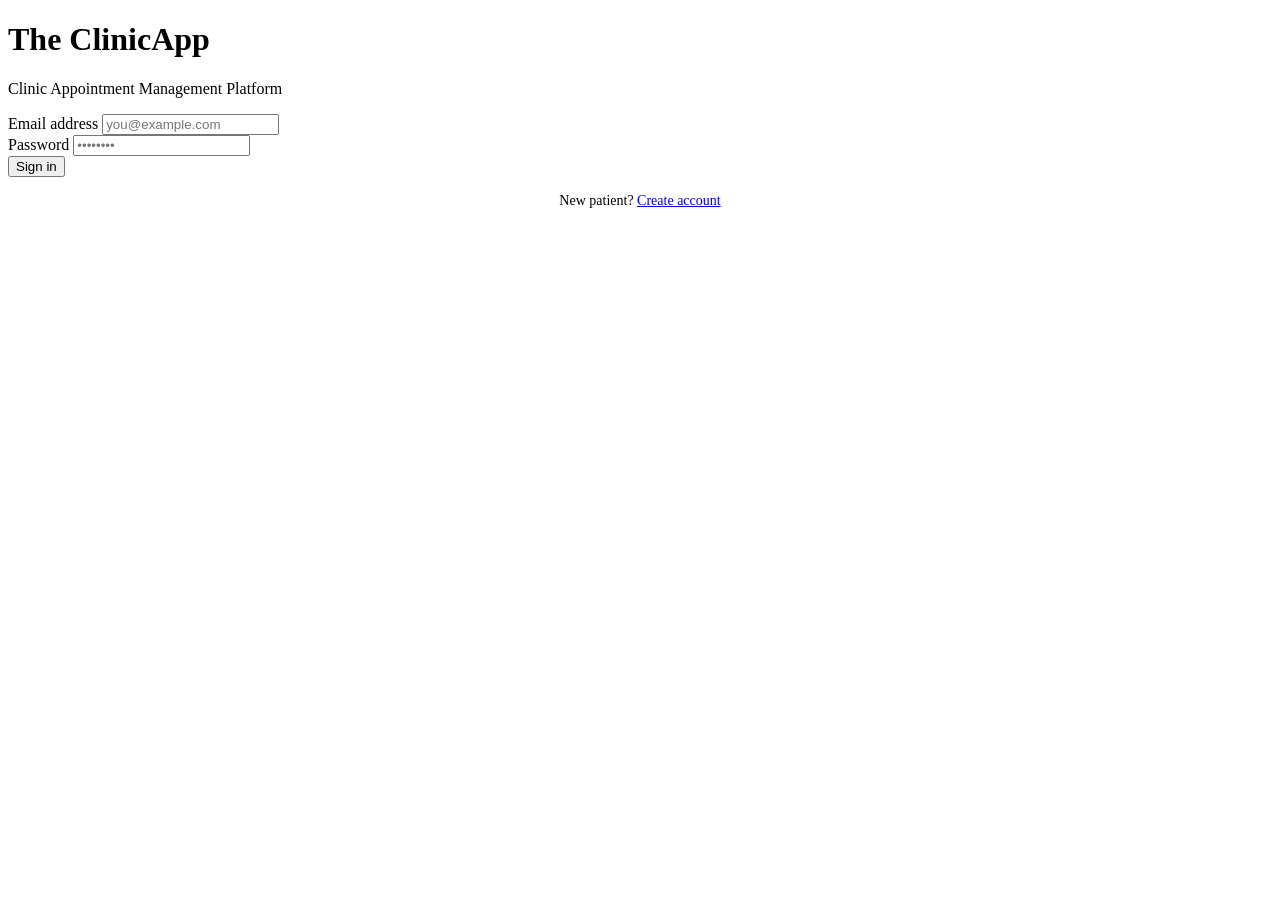
==== frontend/index.html @ 2df23bc5 "refactor: rebrand to The Clinic App, extend schemas and frontend - Rename all nexus references (cont" ====
<!DOCTYPE html>
<html lang="en">
<head>
  <meta charset="UTF-8" />
  <meta name="viewport" content="width=device-width, initial-scale=1.0" />
  <title>The Clinic App — Login</title>
  <link rel="preconnect" href="https://fonts.googleapis.com" />
  <link href="https://fonts.googleapis.com/css2?family=Inter:wght@400;500;600;700;800&display=swap" rel="stylesheet" />
  <link rel="stylesheet" href="/css/styles.css" />
</head>
<body>
  <div class="auth-page">
    <div class="auth-card">
      <div class="auth-logo">
        <h1>The Clinic<span>App</span></h1>
        <p>Clinic Appointment Management Platform</p>
      </div>

      <div id="alert-container"></div>

      <form id="login-form">
        <div class="form-group">
          <label class="form-label" for="email">Email address</label>
          <input
            id="email"
            type="email"
            class="form-input"
            placeholder="you@example.com"
            autocomplete="email"
            required
            data-testid="email-input"
          />
        </div>
        <div class="form-group">
          <label class="form-label" for="password">Password</label>
          <input
            id="password"
            type="password"
            class="form-input"
            placeholder="••••••••"
            autocomplete="current-password"
            required
            data-testid="password-input"
          />
        </div>
        <button type="submit" class="btn btn-primary btn-full" data-testid="login-btn">
          Sign in
        </button>
      </form>

      <p style="text-align:center; margin-top:16px; font-size:.875rem; color:var(--gray-500)">
        New patient?
        <a href="/register.html" data-testid="register-link">Create account</a>
      </p>
    </div>
  </div>

  <script src="/js/api.js"></script>
  <script src="/js/auth.js"></script>
  <script>
    // Redirect if already logged in
    if (Auth.isLoggedIn()) window.location.href = '/dashboard.html';

    document.getElementById('login-form').addEventListener('submit', async (e) => {
      e.preventDefault();
      const email = document.getElementById('email').value.trim();
      const password = document.getElementById('password').value;

      const btn = e.target.querySelector('[type=submit]');
      btn.disabled = true;
      btn.textContent = 'Signing in…';
      document.getElementById('alert-container').innerHTML = '';

      try {
        const tokens = await api.login(email, password);
        localStorage.setItem('clinic_token', tokens.access_token);
        const user = await api.getMe();
        Auth.save(tokens.access_token, user);
        window.location.href = '/dashboard.html';
      } catch (err) {
        showAlert('alert-container', err.message);
        btn.disabled = false;
        btn.textContent = 'Sign in';
      }
    });
  </script>
</body>
</html>
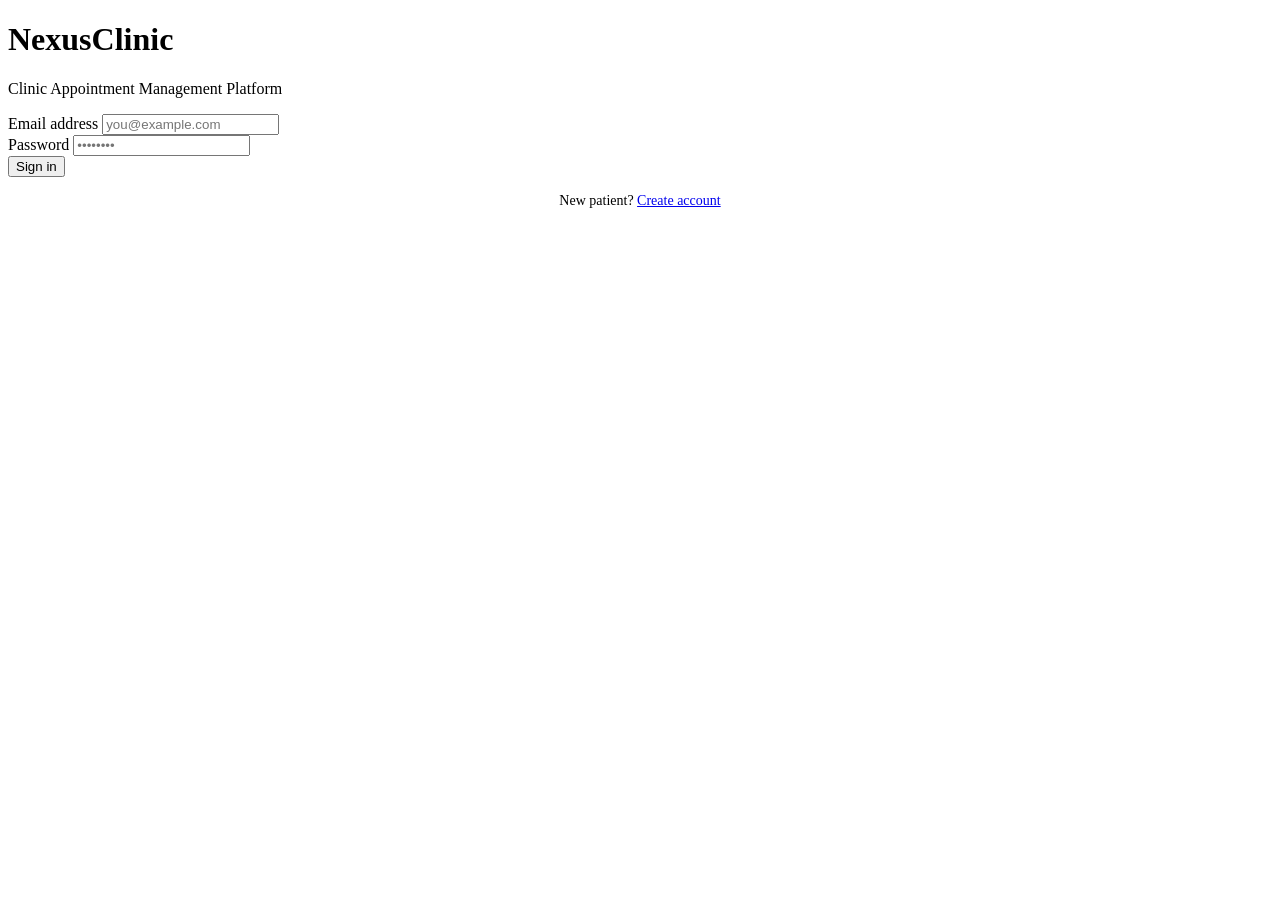
==== commit 1cda0218: "Initial commit: The Clinic App — demo application FastAPI backend with JWT auth, appointment status " ====
--- a/frontend/index.html
+++ b/frontend/index.html
@@ -3,7 +3,7 @@
 <head>
   <meta charset="UTF-8" />
   <meta name="viewport" content="width=device-width, initial-scale=1.0" />
-  <title>The Clinic App — Login</title>
+  <title>NexusClinic — Login</title>
   <link rel="preconnect" href="https://fonts.googleapis.com" />
   <link href="https://fonts.googleapis.com/css2?family=Inter:wght@400;500;600;700;800&display=swap" rel="stylesheet" />
   <link rel="stylesheet" href="/css/styles.css" />
@@ -12,7 +12,7 @@
   <div class="auth-page">
     <div class="auth-card">
       <div class="auth-logo">
-        <h1>The Clinic<span>App</span></h1>
+        <h1>Nexus<span>Clinic</span></h1>
         <p>Clinic Appointment Management Platform</p>
       </div>
 
@@ -73,7 +73,7 @@
 
       try {
         const tokens = await api.login(email, password);
-        localStorage.setItem('clinic_token', tokens.access_token);
+        localStorage.setItem('nexus_token', tokens.access_token);
         const user = await api.getMe();
         Auth.save(tokens.access_token, user);
         window.location.href = '/dashboard.html';
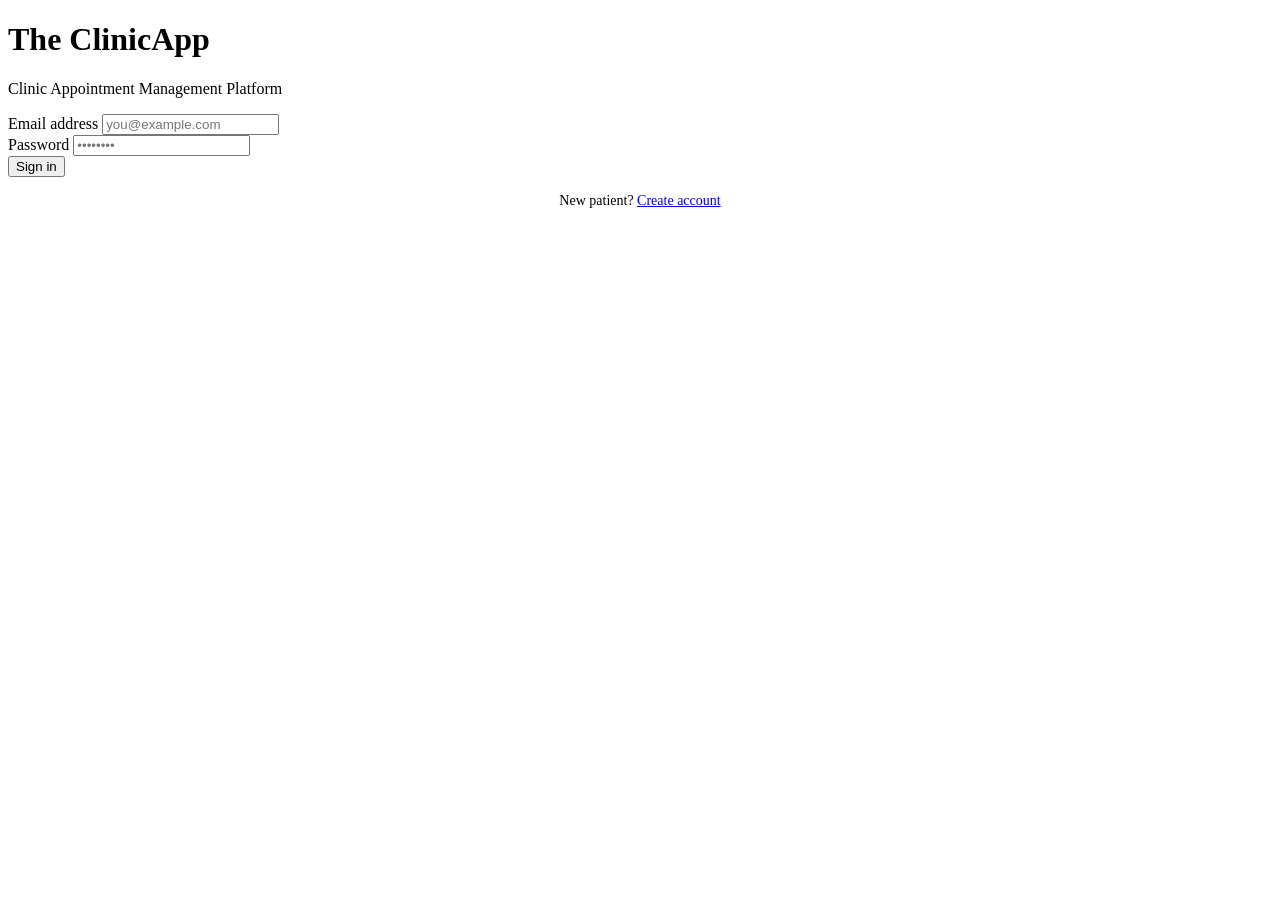
==== commit cc337e81: "refactor: remove local imports, add typed DoctorList schema, fix dead code - Move inline `unauthoriz" ====
--- a/frontend/index.html
+++ b/frontend/index.html
@@ -3,7 +3,7 @@
 <head>
   <meta charset="UTF-8" />
   <meta name="viewport" content="width=device-width, initial-scale=1.0" />
-  <title>NexusClinic — Login</title>
+  <title>The Clinic App — Login</title>
   <link rel="preconnect" href="https://fonts.googleapis.com" />
   <link href="https://fonts.googleapis.com/css2?family=Inter:wght@400;500;600;700;800&display=swap" rel="stylesheet" />
   <link rel="stylesheet" href="/css/styles.css" />
@@ -12,7 +12,7 @@
   <div class="auth-page">
     <div class="auth-card">
       <div class="auth-logo">
-        <h1>Nexus<span>Clinic</span></h1>
+        <h1>The Clinic<span>App</span></h1>
         <p>Clinic Appointment Management Platform</p>
       </div>
 
@@ -73,7 +73,6 @@
 
       try {
         const tokens = await api.login(email, password);
-        localStorage.setItem('nexus_token', tokens.access_token);
         const user = await api.getMe();
         Auth.save(tokens.access_token, user);
         window.location.href = '/dashboard.html';
